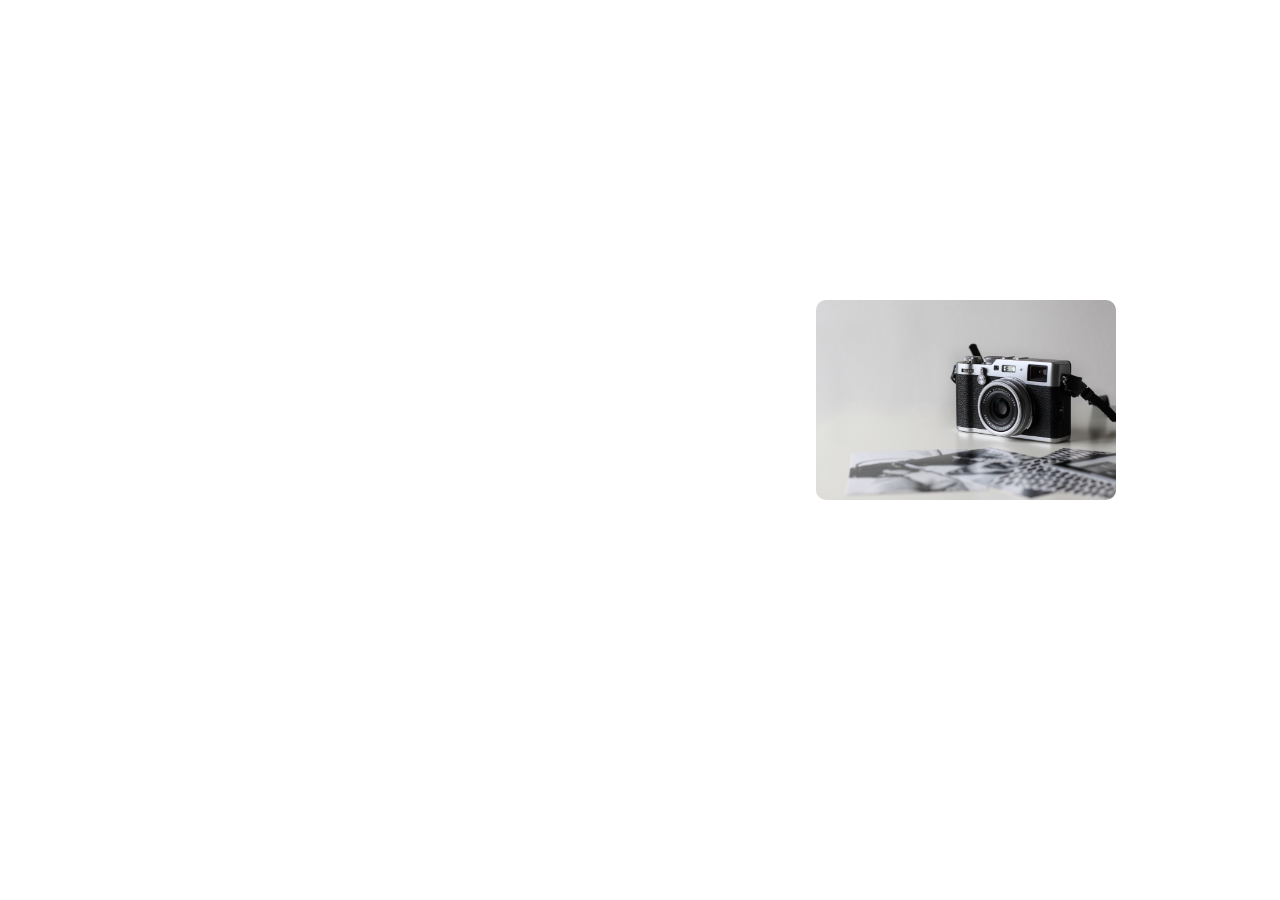
==== Zoom On Image With Hover/index.html @ a79c5803 "zoom on image . v1" ====
<!DOCTYPE html>
<html lang="en">
<head>
    <meta charset="UTF-8">
    <meta name="viewport" content="width=device-width, initial-scale=1.0">
    <link rel="stylesheet" href="styles/style.css">
    <title>  Zoom On Image Effect </title>
</head>
<body>
    
    <main>
        <section>
            <img src="img/1.jpg" alt="">
            <span></span>
        </section>
        <div></div>
    </main>

    <script src="js/all.min.js"></script>
    <script src="js/script.js"></script>
</body>
</html>
---- Zoom On Image With Hover/styles/style.css ----
﻿@font-face {
    font-family: 'vazir';
    src: url('../fonts/vazir.eot') format('eot'),
     url('../fonts/vazir.ttf') format('truetype'),
    url('../fonts/vazir.woff') format('woff'),
    url('../fonts/vazir.woff2') format('woff2');
}
*{
    padding: 0;
    margin: 0;
}
body{
    font-family: 'vazir';
    direction: rtl;
    display: flex;
   
    height: 100vh;
}

main{
    width: 1000px;
    height: 600px;
    margin: 100px auto;
    display: flex;
    justify-content: space-around;
  
}

section{
    width: 300px;
    height: 200px;
    align-self: center;
    position: relative;
    /* background: blue; */
    
}

section img{
    width: 100%;
    border-radius: 10px;
}


section span{
    width: 95px;
    height: 75px;
    background-color: rgba(0, 0, 0, .3);
    position: absolute;
    cursor: pointer;
    border-radius: 10px;
    border: 1px solid #8a8a8a;
    visibility: hidden;
}

div{
    width: 600px;
    height: 500px;
    border-radius: 10px;
    border: 1px solid #e5e5e5;
    align-self: center;
    visibility: hidden;
}
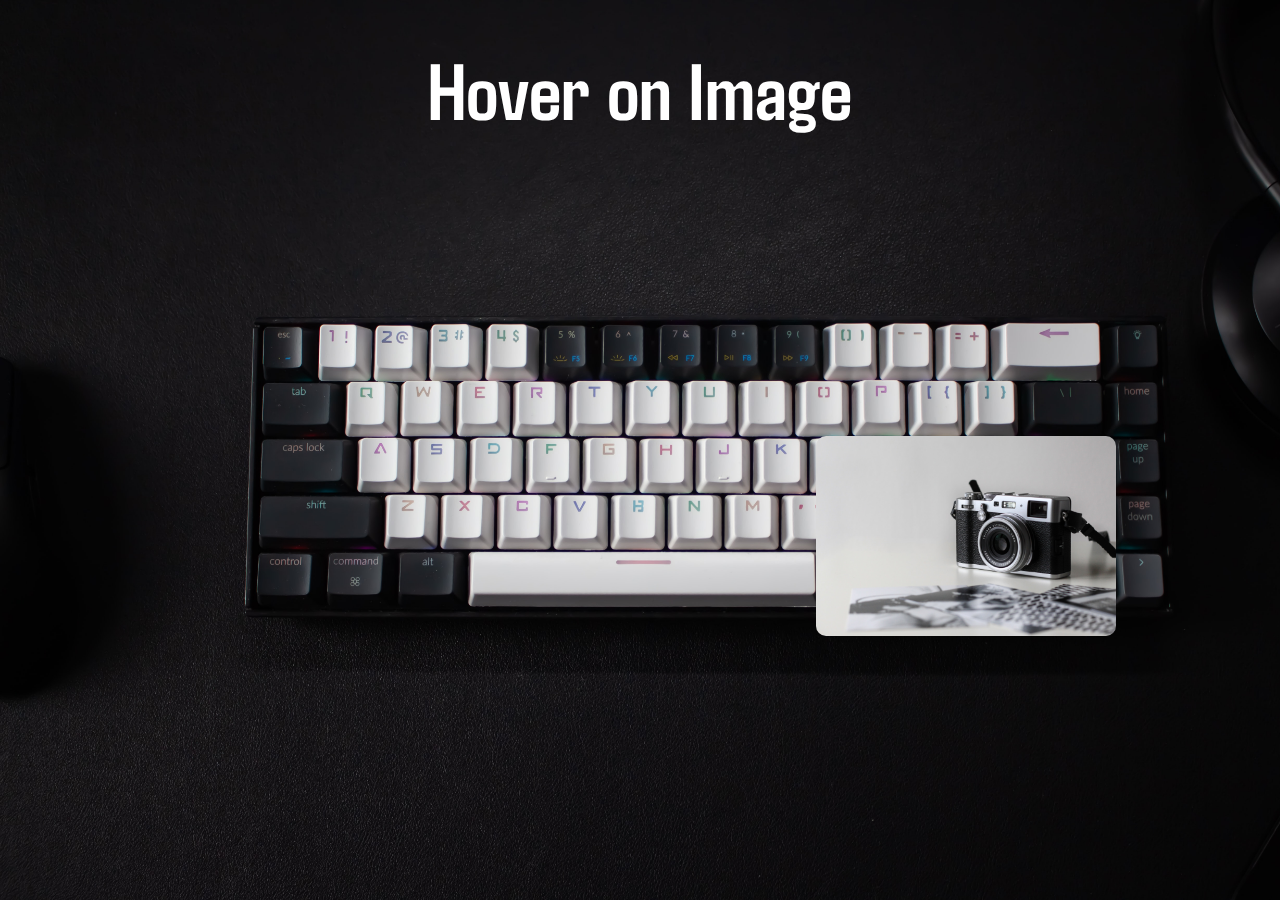
==== commit 50e898da: "edit" ====
--- a/Zoom On Image With Hover/index.html
+++ b/Zoom On Image With Hover/index.html
@@ -8,6 +8,8 @@
 </head>
 <body>
     
+   
+    <h1>Hover on Image</h1>
     <main>
         <section>
             <img src="img/1.jpg" alt="">
@@ -16,6 +18,7 @@
         <div></div>
     </main>
 
+
     <script src="js/all.min.js"></script>
     <script src="js/script.js"></script>
 </body>
--- a/Zoom On Image With Hover/styles/style.css
+++ b/Zoom On Image With Hover/styles/style.css
@@ -1,29 +1,30 @@
-﻿@font-face {
-    font-family: 'vazir';
-    src: url('../fonts/vazir.eot') format('eot'),
-     url('../fonts/vazir.ttf') format('truetype'),
-    url('../fonts/vazir.woff') format('woff'),
-    url('../fonts/vazir.woff2') format('woff2');
-}
+﻿@import url('https://fonts.googleapis.com/css2?family=Agdasima&display=swap');
 *{
     padding: 0;
     margin: 0;
 }
 body{
-    font-family: 'vazir';
+    font-family: 'Agdasima', sans-serif;
     direction: rtl;
-    display: flex;
-   
+    background: url('../img/key2\ \(4\).jpg');
+    background-position: end;
+    background-repeat: no-repeat;
+    background-size: cover;
     height: 100vh;
 }
-
+h1{
+    color: #fff;
+    font-size: 80px;
+    text-align: center;
+    padding-top: 40px;
+    
+}
 main{
     width: 1000px;
     height: 600px;
     margin: 100px auto;
     display: flex;
     justify-content: space-around;
-  
 }
 
 section{
@@ -31,8 +32,6 @@
     height: 200px;
     align-self: center;
     position: relative;
-    /* background: blue; */
-    
 }
 
 section img{
